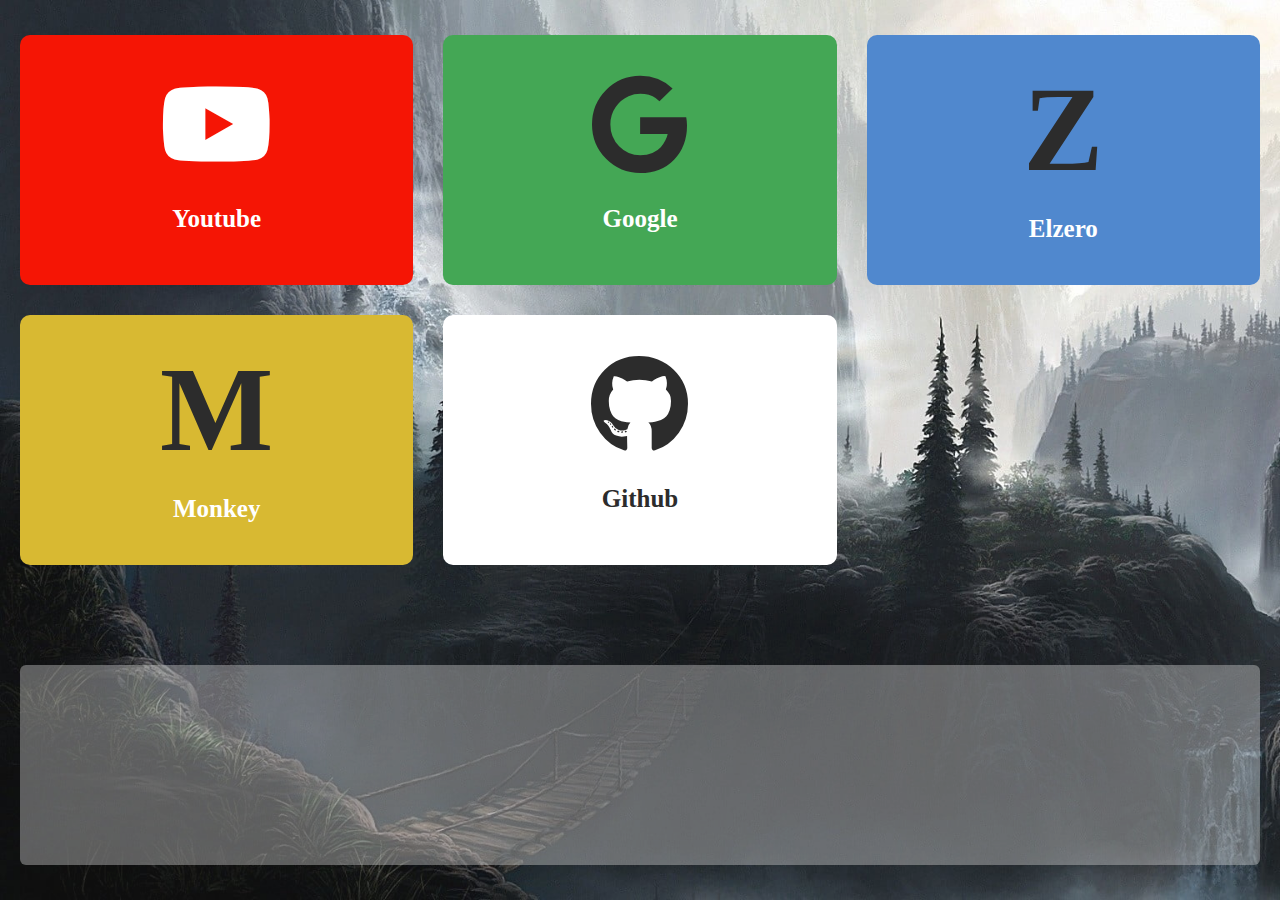
==== index.html @ 2ac64560 "change html name" ====
<!DOCTYPE html>
<html lang="en">
<head>
    <meta charset="UTF-8">
    <meta http-equiv="X-UA-Compatible" content="IE=edge">
    <meta name="viewport" content="width=device-width, initial-scale=1.0">
    <title>My_Home_Page</title>
    <link rel="stylesheet" href="css/all.min.css">
    <link rel="stylesheet" href="css/style4.css">
    <link rel="stylesheet" href="css/normalize.css">
</head>
<body>
  <div class="flex">
    <ul>
      <li>
        <a class="youtube" target="_blank" href="https://www.youtube.com"><i class="fa-brands fa-youtube"></i>Youtube</a>
      </li>
      <li class="google">
        <a class="google" target="_blank" href="https://www.google.com/webhp?authuser=1">
          <i class="fa-brands fa-google"></i>Google
        </a>
        <img src="images/google logo.png" width="107px" height="107px" alt="">
      </li>
      <li>
        <a class="elzero" target="_blank" href="https://elzero.org/study/css-2021-study-plan/"><i class="fa-solid fa-z"></i>Elzero</a>
      </li>
      <li>
        <a class="monkey" target="_blank" href="https://monkeytype.com/"><i class="fa-solid fa-m"></i>Monkey</a>
      </li>
      <li>
        <a class="github" target="_blank" href="https://github.com/omaradel76"><i class="fa-brands fa-github"></i>Github</a>
      </li>
    </ul>
    <div class="text">
      <p class="number-1">" إِنَّ الَّذِينَ آمَنُوا وَعَمِلُوا الصَّالِحَاتِ إِنَّا لَا نُضِيعُ أَجْرَ مَنْ أَحْسَنَ عَمَلً "</p>
      <p class="number-2">" وَقُلِ اعْمَلُوا فَسَيَرَى اللَّهُ عَمَلَكُمْ وَرَسُولُهُ وَالْمُؤْمِنُونَ "</p>
      <p class="number-3">" العمل يرفع الإنسان قدراً، ويعليه مقاماً "</p>
      <p class="number-4">" لا تتعجل النجاح، فقط ما عليك إتقان الخطوات "</p>
      <p class="number-5">" القيمة الحقيقية للأفراد، تكمن فيما هم قادرين على تقديمه لمجتمعهم "</p>
    </div>
  </div>
</body>
</html>
---- css/style4.css ----
:root {
  --main-color: rgb(44, 44, 44);
}
/* start global rules */
html {
  background-image: url(../images/wallpaperflare.com_wallpaper\ \(5\).jpg);
  background-size: cover;
  position: relative;
  height: 100vh;
}
html::before {
  content: '';
  position: absolute;
  left: 0;
  top: 0;
  width: 100%;
  height: 100%;
  background-color: rgba(255, 255, 255, 0.055);
}
* {
  -webkit-box-sizing: border-box;
  -moz-box-sizing: border-box;
  box-sizing: border-box;
}
ul {
  list-style: none;
}
a {
  text-decoration: none;
}
/* end global rules */
.flex {
  margin-top: 35px;
}
.flex ul {
  display: grid;
  grid-template-columns: repeat(auto-fill, minmax(300px, 1fr));
  gap: 30px;
  text-align: center;
  margin-left: -20px;
  margin-right: 20px;
}
.flex ul li {
  border-radius: 10px;
  transition: 0.3s;
  height: 250px;
  position: relative;
}
.flex ul li:hover {
  transform: translateY(-10px);
  border-radius: 10px;
}
.flex ul li:nth-child(1) {
  background-color: rgb(245, 21, 5);
  color: white;
}
.flex ul li:nth-child(2) {
  background-color: rgb(68, 167, 85);
  color: white;
}
.flex ul li:nth-child(3) {
  background-color: rgb(80, 136, 206);
  color: white;
}
.flex ul li:nth-child(4) {
  background-color: rgb(216, 185, 50);
  color: white;
}
.flex ul li:nth-child(5) {
  background-color: rgb(255, 255, 255);
}
.flex ul li a {
  font-weight: bold;
  font-size: 25px;
  transition: background-color 0.3s;
  height: 100%;
  width: 101%;
  position: absolute;
  left: 50%;
  top: 50%;
  transform: translate(-50%, -50%);
  padding-top: 40px;
  border-radius: 10px;
}
.flex ul li .youtube {
  color: white;
}
.flex ul li .google {
  color: white;
}
.flex ul li .elzero {
  color: white;
  padding-bottom: -5px;
}
.flex ul li .monkey {
  color: white;
  padding-bottom: -5px;
}
.flex ul li .github {
  color: rgb(44, 44, 44);
}
.flex ul .youtube:hover {
  background-color: rgb(32, 33, 36);
  border-bottom: 5px solid rgb(245, 21, 5);
  border-radius: 10px;
}
.flex ul .google .google:hover {
  background-color: rgb(32, 33, 36);
  border-bottom: 5px solid rgb(68, 167, 85);
  border-radius: 10px;
}
.flex ul .elzero:hover {
  background-color: rgb(32, 33, 36);
  border-bottom: 5px solid rgb(80, 136, 206);
  border-radius: 10px;
}
.flex ul .monkey:hover {
  background-color: rgb(71, 71, 71);
  border-bottom: 5px solid rgb(216, 185, 50);
  border-radius: 10px;
}
.flex ul .github:hover {
  background-color: rgb(23, 27, 34);
  border-bottom: 5px solid rgb(255, 255, 255);
  border-radius: 10px;
}
.flex ul i {
  display: block;
  font-size: 100px;
  margin-bottom: 30px;
  color: var(--main-color);
  transition: 0.3s;
}
.flex ul .elzero i {
  font-size: 120px;
  margin-top: -10px;
}
.flex ul .monkey i {
  font-size: 120px;
  margin-top: -10px;
}
.flex ul li .youtube i {
  color: white;
}
.flex ul li:hover .youtube i {
  color: rgb(245, 21, 5);
}
.flex ul li:hover .elzero i {
  color: rgb(64, 138, 207);
}
.flex ul li:hover .monkey i {
  color: rgb(221, 184, 38);
}
.flex ul li:hover .github,
.flex ul li:hover .github i {
  color: white;
}
.flex ul .google:hover a i {
  color: transparent;
}
.flex ul .google img {
  position: absolute;
  top: 36px;
  left: 50.2%;
  transform: translateX(-50%);
  display: none;
  transition: 0.3s;
}
.flex ul .google:hover img {
  display: block;
}
.text {
  background-color: rgba(221, 221, 221, 0.384);
  min-width: 500px;
  margin: 100px 20px;
  border-radius: 6px;
  padding: 20px;
  height: 200px;
  overflow: hidden;
  position: relative;
}
@media (max-width: 1040px) {
  .flex ul {
    grid-template-columns: repeat(auto-fill, minmax(250px, 1fr));
  }
}
@media (min-width: 1700px) {
  .text {
    margin: 350px 300px;
  }
  .flex {
    margin-top: 50px;
  }
}
.text p {
  font-size: 50px;
  text-align: center;
  opacity: 0;
  position: absolute;
  width: 100%;
  height: 100%;
}
.text .number-1 {
  animation: text-1 60s linear infinite;
  opacity: 0;
  position: absolute;
  width: 100%;
  height: 100%;
}
.text .number-2 {
  animation: text-2 60s linear infinite;
  opacity: 0;
  position: absolute;
  width: 100%;
  height: 100%;
}
.text .number-3 {
  animation: text-3 60s linear infinite;
  opacity: 0;
  position: absolute;
  width: 100%;
  height: 100%;
}
.text .number-4 {
  animation: text-4 60s linear infinite;
  opacity: 0;
  position: absolute;
  width: 100%;
  height: 100%;
}
.text .number-5 {
  animation: text-5 60s linear infinite;
  opacity: 0;
  position: absolute;
  width: 100%;
  height: 100%;
}
@keyframes text-1 {
  0% {
    opacity: 0;
    transform: translateY(15px);
    display: block;
  }
  3% {
    opacity: 1;
    transform: translateY(0);
    display: block;
  }
  17% {
    opacity: 1;
    transform: translateY(0);
    display: block;
  }
  20% {
    opacity: 0;
    transform: translateY(-15px);
    display: none;
  }
  100% {
    opacity: 0;
    transform: translateY(-15px);
    display: none;
  }
}
@keyframes text-2 {
  0% {
    opacity: 0;
    transform: translateY(15px);
    display: block;
  }
  20% {
    opacity: 0;
    transform: translateY(15px);
    display: block;
  }
  23% {
    opacity: 1;
    transform: translateY(0);
    display: block;
  }
  37% {
    opacity: 1;
    transform: translateY(0);
    display: block;
  }
  40% {
    opacity: 0;
    transform: translateY(-15px);
    display: none;
  }
  100% {
    opacity: 0;
    transform: translateY(-15px);
    display: none;
  }
}
@keyframes text-3 {
  0% {
    opacity: 0;
    transform: translateY(15px);
    display: block;
  }
  40% {
    opacity: 0;
    transform: translateY(15px);
    display: block;
  }
  43% {
    opacity: 1;
    transform: translateY(0);
    display: block;
  }
  57% {
    opacity: 1;
    transform: translateY(0);
    display: block;
  }
  60% {
    opacity: 0;
    transform: translateY(-15px);
    display: none;
  }
  100% {
    opacity: 0;
    transform: translateY(-15px);
    display: none;
  }
}
@keyframes text-4 {
  0% {
    opacity: 0;
    transform: translateY(15px);
    display: block;
  }
  60% {
    opacity: 0;
    transform: translateY(15px);
    display: block;
  }
  63% {
    opacity: 1;
    transform: translateY(0);
    display: block;
  }
  77% {
    opacity: 1;
    transform: translateY(0);
    display: block;
  }
  80% {
    opacity: 0;
    transform: translateY(-15px);
    display: none;
  }
  100% {
    opacity: 0;
    transform: translateY(-15px);
    display: none;
  }
}
@keyframes text-5 {
  0% {
    opacity: 0;
    transform: translateY(15px);
    display: block;
  }
  80% {
    opacity: 0;
    transform: translateY(15px);
    display: block;
  }
  83% {
    opacity: 1;
    transform: translateY(0);
    display: block;
  }
  97% {
    opacity: 1;
    transform: translateY(0);
    display: block;
  }
  100% {
    opacity: 0;
    transform: translateY(-15px);
    display: block;
  }
}
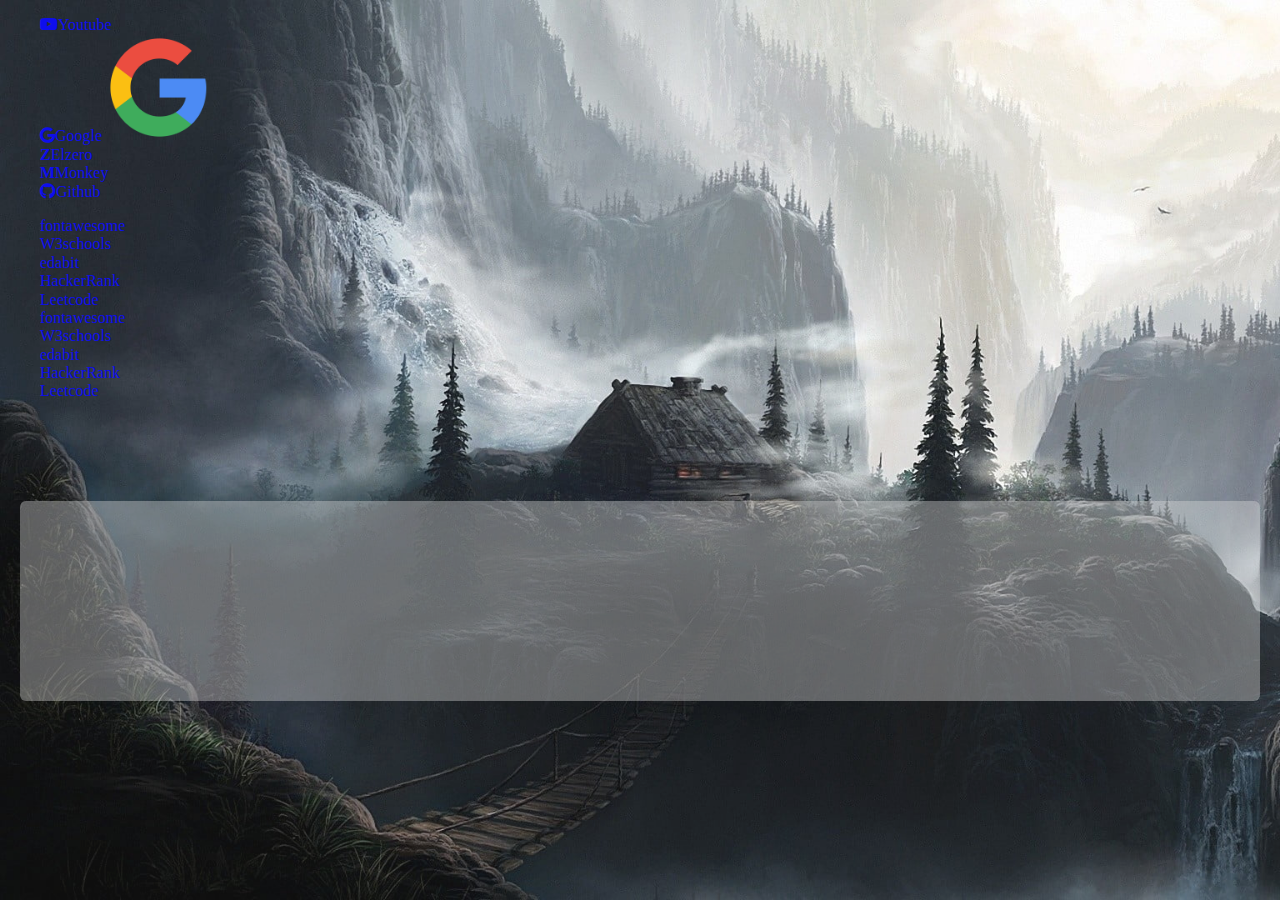
==== commit b7040e7d: "Add files via upload" ====
--- a/index.html
+++ b/index.html
@@ -1,43 +1,92 @@
-<!DOCTYPE html>
-<html lang="en">
-<head>
-    <meta charset="UTF-8">
-    <meta http-equiv="X-UA-Compatible" content="IE=edge">
-    <meta name="viewport" content="width=device-width, initial-scale=1.0">
-    <title>My_Home_Page</title>
-    <link rel="stylesheet" href="css/all.min.css">
-    <link rel="stylesheet" href="css/style4.css">
-    <link rel="stylesheet" href="css/normalize.css">
-</head>
-<body>
-  <div class="flex">
-    <ul>
-      <li>
-        <a class="youtube" target="_blank" href="https://www.youtube.com"><i class="fa-brands fa-youtube"></i>Youtube</a>
-      </li>
-      <li class="google">
-        <a class="google" target="_blank" href="https://www.google.com/webhp?authuser=1">
-          <i class="fa-brands fa-google"></i>Google
-        </a>
-        <img src="images/google logo.png" width="107px" height="107px" alt="">
-      </li>
-      <li>
-        <a class="elzero" target="_blank" href="https://elzero.org/study/css-2021-study-plan/"><i class="fa-solid fa-z"></i>Elzero</a>
-      </li>
-      <li>
-        <a class="monkey" target="_blank" href="https://monkeytype.com/"><i class="fa-solid fa-m"></i>Monkey</a>
-      </li>
-      <li>
-        <a class="github" target="_blank" href="https://github.com/omaradel76"><i class="fa-brands fa-github"></i>Github</a>
-      </li>
-    </ul>
-    <div class="text">
-      <p class="number-1">" إِنَّ الَّذِينَ آمَنُوا وَعَمِلُوا الصَّالِحَاتِ إِنَّا لَا نُضِيعُ أَجْرَ مَنْ أَحْسَنَ عَمَلً "</p>
-      <p class="number-2">" وَقُلِ اعْمَلُوا فَسَيَرَى اللَّهُ عَمَلَكُمْ وَرَسُولُهُ وَالْمُؤْمِنُونَ "</p>
-      <p class="number-3">" العمل يرفع الإنسان قدراً، ويعليه مقاماً "</p>
-      <p class="number-4">" لا تتعجل النجاح، فقط ما عليك إتقان الخطوات "</p>
-      <p class="number-5">" القيمة الحقيقية للأفراد، تكمن فيما هم قادرين على تقديمه لمجتمعهم "</p>
-    </div>
-  </div>
-</body>
-</html>+<!DOCTYPE html>
+<html lang="en">
+  <head>
+    <meta charset="UTF-8" />
+    <meta http-equiv="X-UA-Compatible" content="IE=edge" />
+    <meta name="viewport" content="width=device-width, initial-scale=1.0" />
+    <title>My_Home_Page</title>
+    <link rel="stylesheet" href="css/all.min.css" />
+    <link rel="stylesheet" href="css/style.css" />
+    <link rel="stylesheet" href="css/normalize.css" />
+    <link rel="icon" href="images/5.icon" />
+  </head>
+  <body>
+    <div class="box">
+      <ul class="one">
+        <li>
+          <a class="youtube" target="_blank" href="https://www.youtube.com">
+            <i class="fa-brands fa-youtube"></i>Youtube
+            </a>
+        </li>
+        <li class="google">
+          <a class="google" target="_blank" href="https://www.google.com/webhp?authuser=1">
+            <i class="fa-brands fa-google"></i>Google
+          </a>
+          <img src="images/google logo.png" width="107px" height="107px" alt=""/>
+        </li>
+        <li>
+          <a class="elzero" target="_blank" href="https://elzero.org/study/javascript-bootcamp-2021-study-plan/">
+            <i class="fa-solid fa-z"></i>Elzero
+            </a>
+        </li>
+        <li>
+          <a class="monkey" target="_blank" href="https://monkeytype.com/">
+            <i class="fa-solid fa-m"></i>Monkey
+            </a>
+        </li>
+        <li>
+          <a class="github" target="_blank" href="https://github.com/omaradel76">
+            <i class="fa-brands fa-github"></i>Github
+            </a>
+        </li>
+      </ul>
+      <ul class="two">
+        <li class="fontawesome">
+          <a href="https://fontawesome.com/search?m=free&o=r" target="_blank">fontawesome</a>
+        </li>
+        <li class="w3schools">
+          <a href="https://www.w3schools.com/" target="_blank">W3schools</a>
+        </li>
+        <li  class="edabit" >
+          <a href="https://edabit.com/challenges" target="_blank">edabit</a>
+        </li>
+        <li class="hakerrank" >
+          <a href="https://www.hackerrank.com/dashboard" target="_blank">HackerRank</a>
+        </li>
+        <li class="leetcode">
+          <a href="https://leetcode.com/problemset/" target="_blank">Leetcode</a>
+        </li>
+        <li class="fontawesome">
+          <a href="https://fontawesome.com/search?m=free&o=r" target="_blank">fontawesome</a>
+        </li>
+        <li class="w3schools">
+          <a href="https://www.w3schools.com/" target="_blank">W3schools</a>
+        </li>
+        <li  class="edabit" >
+          <a href="https://edabit.com/challenges" target="_blank">edabit</a>
+        </li>
+        <li class="hakerrank" >
+          <a href="https://www.hackerrank.com/dashboard" target="_blank">HackerRank</a>
+        </li>
+        <li class="leetcode">
+          <a href="https://leetcode.com/problemset/" target="_blank">Leetcode</a>
+        </li>
+      </ul>
+      <div class="text">
+        <p class="number-1">
+          " إِنَّ الَّذِينَ آمَنُوا وَعَمِلُوا الصَّالِحَاتِ إِنَّا لَا نُضِيعُ
+          أَجْرَ مَنْ أَحْسَنَ عَمَلً "
+        </p>
+        <p class="number-2">
+          " وَقُلِ اعْمَلُوا فَسَيَرَى اللَّهُ عَمَلَكُمْ وَرَسُولُهُ
+          وَالْمُؤْمِنُونَ "
+        </p>
+        <p class="number-3">" العمل يرفع الإنسان قدراً، ويعليه مقاماً "</p>
+        <p class="number-4">" لا تتعجل النجاح، فقط ما عليك إتقان الخطوات "</p>
+        <p class="number-5">
+          " القيمة الحقيقية للأفراد، تكمن فيما هم قادرين على تقديمه لمجتمعهم "
+        </p>
+      </div>
+    </div>
+  </body>
+</html>
--- a/css/style.css
+++ b/css/style.css
@@ -0,0 +1,443 @@
+:root {
+  --main-color: rgb(44, 44, 44);
+}
+/* start global rules */
+html {
+  background-image: url(../images/wallpaperflare.com_wallpaper\ \(5\).jpg);
+  background-size: cover;
+  position: relative;
+  height: 100vh;
+}
+html::before {
+  content: '';
+  position: absolute;
+  left: 0;
+  top: 0;
+  width: 100%;
+  height: 100%;
+  background-color: rgba(255, 255, 255, 0.055);
+}
+* {
+  -webkit-box-sizing: border-box;
+  -moz-box-sizing: border-box;
+  box-sizing: border-box;
+}
+ul {
+  list-style: none;
+}
+a {
+  text-decoration: none;
+}
+/* end global rules */
+/* start page */
+.flex {
+  margin-top: 35px;
+}
+.flex ul {
+  display: grid;
+  grid-template-columns: repeat(auto-fill, minmax(300px, 1fr));
+  gap: 30px;
+  text-align: center;
+  margin-left: -20px;
+  margin-right: 20px;
+}
+.flex ul li {
+  border-radius: 10px;
+  transition: 0.3s;
+  height: 250px;
+  position: relative;
+}
+.flex ul li:hover {
+  transform: translateY(-10px);
+  border-radius: 10px;
+}
+.flex ul li:nth-child(1) {
+  background-color: rgb(245, 21, 5);
+}
+.flex ul li:nth-child(2) {
+  background-color: rgb(68, 167, 85);
+}
+.flex ul li:nth-child(3) {
+  background-color: rgb(80, 136, 206);
+}
+.flex ul li:nth-child(4) {
+  background-color: rgb(216, 185, 50);
+}
+.flex ul li:nth-child(5) {
+  background-color: rgb(255, 255, 255);
+}
+.flex ul li a {
+  font-weight: bold;
+  font-size: 25px;
+  transition: background-color 0.3s;
+  height: 100%;
+  width: 101%;
+  position: absolute;
+  left: 50%;
+  top: 50%;
+  transform: translate(-50%, -50%);
+  padding-top: 40px;
+  border-radius: 10px;
+}
+.flex ul li .youtube {
+  color: white;
+}
+.flex ul li .google {
+  color: white;
+}
+.flex ul li .elzero {
+  color: white;
+  padding-bottom: -5px;
+}
+.flex ul li .monkey {
+  color: white;
+  padding-bottom: -5px;
+}
+.flex ul li .github {
+  color: rgb(44, 44, 44);
+}
+
+@media (min-width: 450px) {
+  .flex ul .youtube:hover {
+    background-color: rgb(32, 33, 36);
+    border-bottom: 5px solid rgb(245, 21, 5);
+    border-radius: 10px;
+  }
+  .flex ul .google .google:hover {
+    background-color: rgb(32, 33, 36);
+    border-bottom: 5px solid rgb(68, 167, 85);
+    border-radius: 10px;
+  }
+  .flex ul .elzero:hover {
+    background-color: rgb(32, 33, 36);
+    border-bottom: 5px solid rgb(80, 136, 206);
+    border-radius: 10px;
+  }
+  .flex ul .monkey:hover {
+    background-color: rgb(71, 71, 71);
+    border-bottom: 5px solid rgb(216, 185, 50);
+    border-radius: 10px;
+  }
+  .flex ul .github:hover {
+    background-color: rgb(23, 27, 34);
+    border-bottom: 5px solid rgb(255, 255, 255);
+    border-radius: 10px;
+  }
+  .flex ul li:hover .youtube i {
+    color: rgb(245, 21, 5);
+  }
+  .flex ul li:hover .elzero i {
+    color: rgb(64, 138, 207);
+  }
+  .flex ul li:hover .monkey i {
+    color: rgb(221, 184, 38);
+  }
+  .flex ul li:hover .github,
+  .flex ul li:hover .github i {
+    color: white;
+  }
+  .flex ul .google:hover a i {
+    color: transparent;
+  }
+}
+.flex ul i {
+  display: block;
+  font-size: 100px;
+  margin-bottom: 30px;
+  color: var(--main-color);
+  transition: 0.3s;
+}
+.flex ul .elzero i {
+  font-size: 120px;
+  margin-top: -10px;
+}
+.flex ul .monkey i {
+  font-size: 120px;
+  margin-top: -10px;
+}
+.flex ul li .youtube i {
+  color: white;
+}
+
+.flex ul .google img {
+  position: absolute;
+  top: 36px;
+  left: 50.2%;
+  transform: translateX(-50%);
+  display: none;
+  transition: 0.3s;
+}
+.flex ul .google:hover img {
+  display: block;
+}
+.text {
+  background-color: rgba(221, 221, 221, 0.384);
+  min-width: 500px;
+  margin: 100px 20px;
+  border-radius: 6px;
+  padding: 20px;
+  height: 200px;
+  overflow: hidden;
+  position: relative;
+}
+.text p {
+  font-size: 50px;
+  text-align: center;
+  opacity: 0;
+  position: absolute;
+  width: 100%;
+  height: 100%;
+}
+.text .number-1 {
+  animation: text-1 60s linear infinite;
+}
+.text .number-2 {
+  animation: text-2 60s linear infinite;
+}
+.text .number-3 {
+  animation: text-3 60s linear infinite;
+}
+.text .number-4 {
+  animation: text-4 60s linear infinite;
+}
+.text .number-5 {
+  animation: text-5 60s linear infinite;
+}
+@media (max-width: 450px) {
+  html {
+    background-image: url(../images/mobil2.jpg);
+  }
+  html::before {
+    background-color: rgba(255, 255, 255, 0.15);
+  }
+  .flex ul {
+    display: flex;
+    flex-wrap: wrap;
+    gap: 5px;
+    row-gap: 45px;
+    margin-left: -25px;
+    margin-right: 5px;
+    margin-top: 50px;
+  }
+  .flex ul li {
+    height: 70px;
+    width: 108px;
+    position: relative;
+  }
+  .flex ul li a {
+    font-size: 15px;
+    width: 108px;
+    top: 20px;
+    border-bottom: none;
+    position: absolute;
+    transform: translate(-55px);
+    margin-top: 15px;
+  }
+  .flex ul li .github{
+    color: white;
+  }
+  .flex ul i {
+    font-size: 30px;
+    padding-bottom: 70px;
+    position: absolute;
+    top: 50%;
+    left: 50%;
+    transform: translate(-50%, -50%);
+    z-index: 5;
+  }
+  .flex ul li:hover {
+    transform: translateY(0);
+  }
+  .flex ul .elzero i {
+    font-size: 35px;
+    margin-top: -10px;
+    padding-bottom: 55px;
+  }
+  .flex ul .monkey i {
+    font-size: 35px;
+    margin-top: -10px;
+    padding-bottom: 55px;
+  }
+  .flex ul .google:hover img {
+    display: none;
+  }
+  .text {
+    min-width: 200px;
+    max-width: 350px;
+    height: 100px;
+    margin: 150px auto;
+    padding: 0;
+    padding-top: 14px;
+    background-color: rgba(221, 221, 221, 0.8);
+
+  }
+  .text p {
+    font-size: 18px;
+  }
+}
+@media (max-width: 1040px) {
+  .flex ul {
+    grid-template-columns: repeat(auto-fill, minmax(250px, 1fr));
+  }
+}
+@media (min-width: 1700px) {
+  .text {
+    margin: 350px 300px;
+  }
+  .flex {
+    margin-top: 50px;
+  }
+}
+/* end page */
+/* start animation */
+@keyframes text-1 {
+  0% {
+    opacity: 0;
+    transform: translateY(15px);
+    display: block;
+  }
+  3% {
+    opacity: 1;
+    transform: translateY(0);
+    display: block;
+  }
+  17% {
+    opacity: 1;
+    transform: translateY(0);
+    display: block;
+  }
+  20% {
+    opacity: 0;
+    transform: translateY(-15px);
+    display: none;
+  }
+  100% {
+    opacity: 0;
+    transform: translateY(-15px);
+    display: none;
+  }
+}
+@keyframes text-2 {
+  0% {
+    opacity: 0;
+    transform: translateY(15px);
+    display: block;
+  }
+  20% {
+    opacity: 0;
+    transform: translateY(15px);
+    display: block;
+  }
+  23% {
+    opacity: 1;
+    transform: translateY(0);
+    display: block;
+  }
+  37% {
+    opacity: 1;
+    transform: translateY(0);
+    display: block;
+  }
+  40% {
+    opacity: 0;
+    transform: translateY(-15px);
+    display: none;
+  }
+  100% {
+    opacity: 0;
+    transform: translateY(-15px);
+    display: none;
+  }
+}
+@keyframes text-3 {
+  0% {
+    opacity: 0;
+    transform: translateY(15px);
+    display: block;
+  }
+  40% {
+    opacity: 0;
+    transform: translateY(15px);
+    display: block;
+  }
+  43% {
+    opacity: 1;
+    transform: translateY(0);
+    display: block;
+  }
+  57% {
+    opacity: 1;
+    transform: translateY(0);
+    display: block;
+  }
+  60% {
+    opacity: 0;
+    transform: translateY(-15px);
+    display: none;
+  }
+  100% {
+    opacity: 0;
+    transform: translateY(-15px);
+    display: none;
+  }
+}
+@keyframes text-4 {
+  0% {
+    opacity: 0;
+    transform: translateY(15px);
+    display: block;
+  }
+  60% {
+    opacity: 0;
+    transform: translateY(15px);
+    display: block;
+  }
+  63% {
+    opacity: 1;
+    transform: translateY(0);
+    display: block;
+  }
+  77% {
+    opacity: 1;
+    transform: translateY(0);
+    display: block;
+  }
+  80% {
+    opacity: 0;
+    transform: translateY(-15px);
+    display: none;
+  }
+  100% {
+    opacity: 0;
+    transform: translateY(-15px);
+    display: none;
+  }
+}
+@keyframes text-5 {
+  0% {
+    opacity: 0;
+    transform: translateY(15px);
+    display: block;
+  }
+  80% {
+    opacity: 0;
+    transform: translateY(15px);
+    display: block;
+  }
+  83% {
+    opacity: 1;
+    transform: translateY(0);
+    display: block;
+  }
+  97% {
+    opacity: 1;
+    transform: translateY(0);
+    display: block;
+  }
+  100% {
+    opacity: 0;
+    transform: translateY(-15px);
+    display: block;
+  }
+}
+/* end animation */
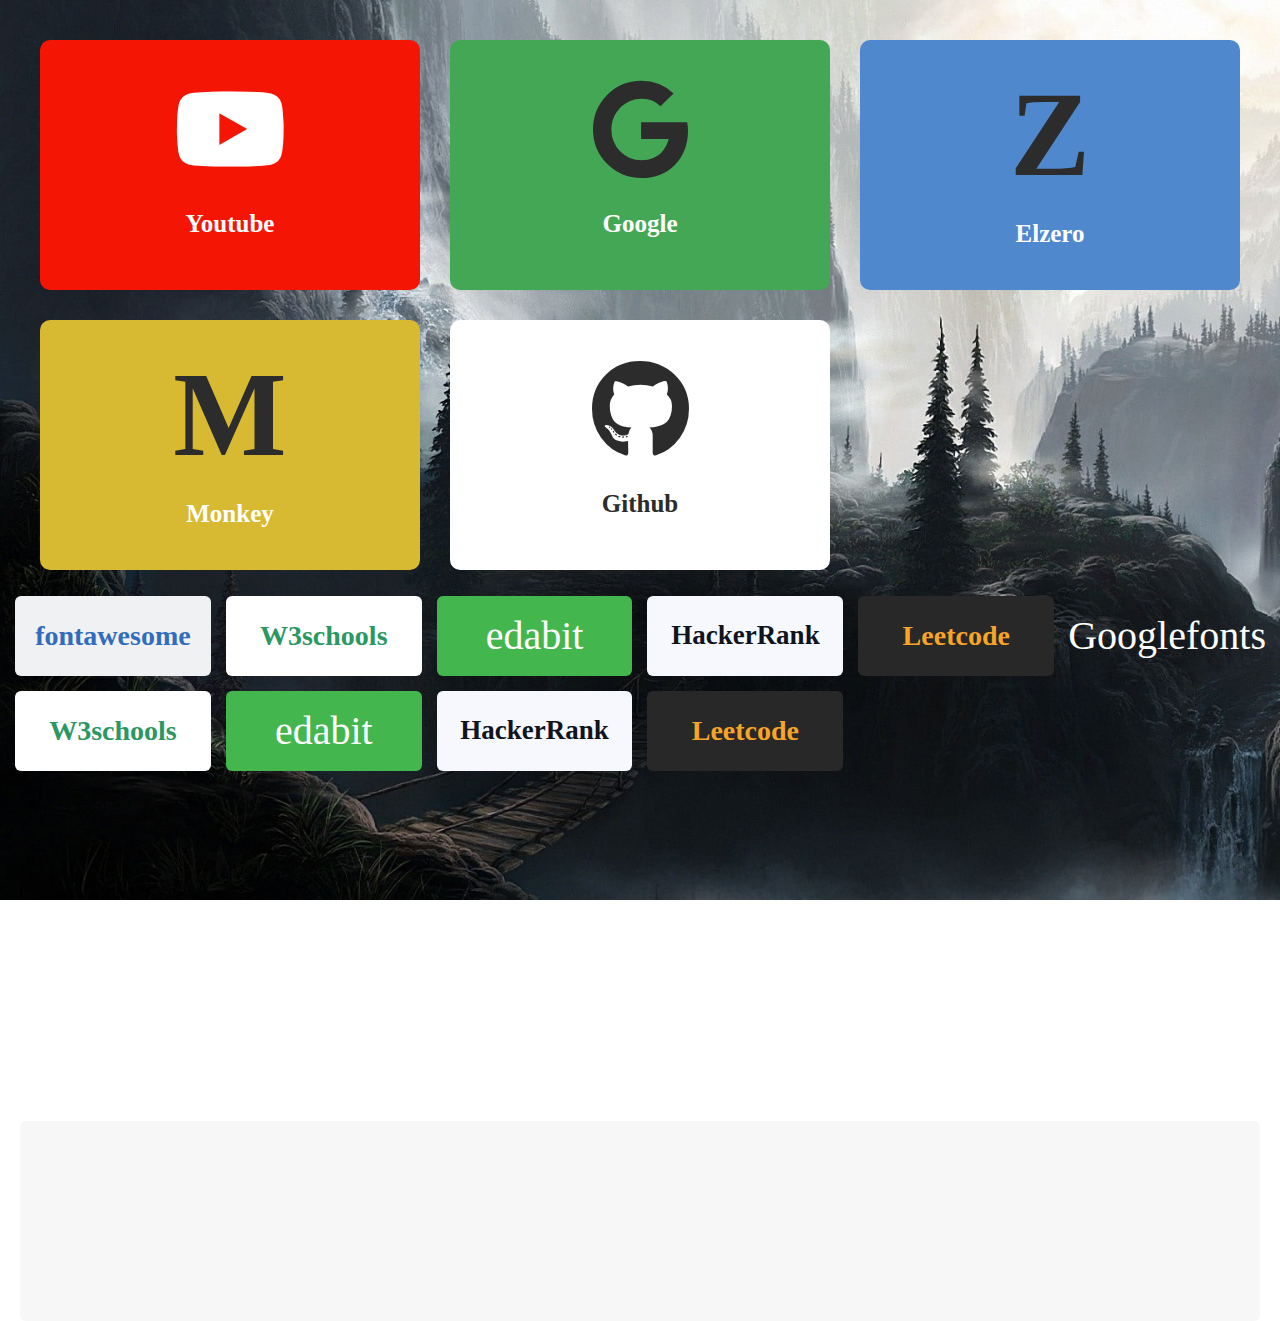
==== commit 7bb9b9e7: "Add files via upload" ====
--- a/index.html
+++ b/index.html
@@ -56,8 +56,8 @@
         <li class="leetcode">
           <a href="https://leetcode.com/problemset/" target="_blank">Leetcode</a>
         </li>
-        <li class="fontawesome">
-          <a href="https://fontawesome.com/search?m=free&o=r" target="_blank">fontawesome</a>
+        <li class="googlefonts">
+          <a href="https://fonts.google.com/" target="_blank">Googlefonts</a>
         </li>
         <li class="w3schools">
           <a href="https://www.w3schools.com/" target="_blank">W3schools</a>
--- a/css/style.css
+++ b/css/style.css
@@ -1,443 +1,453 @@
-:root {
-  --main-color: rgb(44, 44, 44);
-}
-/* start global rules */
-html {
-  background-image: url(../images/wallpaperflare.com_wallpaper\ \(5\).jpg);
-  background-size: cover;
-  position: relative;
-  height: 100vh;
-}
-html::before {
-  content: '';
-  position: absolute;
-  left: 0;
-  top: 0;
-  width: 100%;
-  height: 100%;
-  background-color: rgba(255, 255, 255, 0.055);
-}
-* {
-  -webkit-box-sizing: border-box;
-  -moz-box-sizing: border-box;
-  box-sizing: border-box;
-}
-ul {
-  list-style: none;
-}
-a {
-  text-decoration: none;
-}
-/* end global rules */
-/* start page */
-.flex {
-  margin-top: 35px;
-}
-.flex ul {
-  display: grid;
-  grid-template-columns: repeat(auto-fill, minmax(300px, 1fr));
-  gap: 30px;
-  text-align: center;
-  margin-left: -20px;
-  margin-right: 20px;
-}
-.flex ul li {
-  border-radius: 10px;
-  transition: 0.3s;
-  height: 250px;
-  position: relative;
-}
-.flex ul li:hover {
-  transform: translateY(-10px);
-  border-radius: 10px;
-}
-.flex ul li:nth-child(1) {
-  background-color: rgb(245, 21, 5);
-}
-.flex ul li:nth-child(2) {
-  background-color: rgb(68, 167, 85);
-}
-.flex ul li:nth-child(3) {
-  background-color: rgb(80, 136, 206);
-}
-.flex ul li:nth-child(4) {
-  background-color: rgb(216, 185, 50);
-}
-.flex ul li:nth-child(5) {
-  background-color: rgb(255, 255, 255);
-}
-.flex ul li a {
-  font-weight: bold;
-  font-size: 25px;
-  transition: background-color 0.3s;
-  height: 100%;
-  width: 101%;
-  position: absolute;
-  left: 50%;
-  top: 50%;
-  transform: translate(-50%, -50%);
-  padding-top: 40px;
-  border-radius: 10px;
-}
-.flex ul li .youtube {
-  color: white;
-}
-.flex ul li .google {
-  color: white;
-}
-.flex ul li .elzero {
-  color: white;
-  padding-bottom: -5px;
-}
-.flex ul li .monkey {
-  color: white;
-  padding-bottom: -5px;
-}
-.flex ul li .github {
-  color: rgb(44, 44, 44);
-}
-
-@media (min-width: 450px) {
-  .flex ul .youtube:hover {
-    background-color: rgb(32, 33, 36);
-    border-bottom: 5px solid rgb(245, 21, 5);
-    border-radius: 10px;
-  }
-  .flex ul .google .google:hover {
-    background-color: rgb(32, 33, 36);
-    border-bottom: 5px solid rgb(68, 167, 85);
-    border-radius: 10px;
-  }
-  .flex ul .elzero:hover {
-    background-color: rgb(32, 33, 36);
-    border-bottom: 5px solid rgb(80, 136, 206);
-    border-radius: 10px;
-  }
-  .flex ul .monkey:hover {
-    background-color: rgb(71, 71, 71);
-    border-bottom: 5px solid rgb(216, 185, 50);
-    border-radius: 10px;
-  }
-  .flex ul .github:hover {
-    background-color: rgb(23, 27, 34);
-    border-bottom: 5px solid rgb(255, 255, 255);
-    border-radius: 10px;
-  }
-  .flex ul li:hover .youtube i {
-    color: rgb(245, 21, 5);
-  }
-  .flex ul li:hover .elzero i {
-    color: rgb(64, 138, 207);
-  }
-  .flex ul li:hover .monkey i {
-    color: rgb(221, 184, 38);
-  }
-  .flex ul li:hover .github,
-  .flex ul li:hover .github i {
-    color: white;
-  }
-  .flex ul .google:hover a i {
-    color: transparent;
-  }
-}
-.flex ul i {
-  display: block;
-  font-size: 100px;
-  margin-bottom: 30px;
-  color: var(--main-color);
-  transition: 0.3s;
-}
-.flex ul .elzero i {
-  font-size: 120px;
-  margin-top: -10px;
-}
-.flex ul .monkey i {
-  font-size: 120px;
-  margin-top: -10px;
-}
-.flex ul li .youtube i {
-  color: white;
-}
-
-.flex ul .google img {
-  position: absolute;
-  top: 36px;
-  left: 50.2%;
-  transform: translateX(-50%);
-  display: none;
-  transition: 0.3s;
-}
-.flex ul .google:hover img {
-  display: block;
-}
-.text {
-  background-color: rgba(221, 221, 221, 0.384);
-  min-width: 500px;
-  margin: 100px 20px;
-  border-radius: 6px;
-  padding: 20px;
-  height: 200px;
-  overflow: hidden;
-  position: relative;
-}
-.text p {
-  font-size: 50px;
-  text-align: center;
-  opacity: 0;
-  position: absolute;
-  width: 100%;
-  height: 100%;
-}
-.text .number-1 {
-  animation: text-1 60s linear infinite;
-}
-.text .number-2 {
-  animation: text-2 60s linear infinite;
-}
-.text .number-3 {
-  animation: text-3 60s linear infinite;
-}
-.text .number-4 {
-  animation: text-4 60s linear infinite;
-}
-.text .number-5 {
-  animation: text-5 60s linear infinite;
-}
-@media (max-width: 450px) {
-  html {
-    background-image: url(../images/mobil2.jpg);
-  }
-  html::before {
-    background-color: rgba(255, 255, 255, 0.15);
-  }
-  .flex ul {
-    display: flex;
-    flex-wrap: wrap;
-    gap: 5px;
-    row-gap: 45px;
-    margin-left: -25px;
-    margin-right: 5px;
-    margin-top: 50px;
-  }
-  .flex ul li {
-    height: 70px;
-    width: 108px;
-    position: relative;
-  }
-  .flex ul li a {
-    font-size: 15px;
-    width: 108px;
-    top: 20px;
-    border-bottom: none;
-    position: absolute;
-    transform: translate(-55px);
-    margin-top: 15px;
-  }
-  .flex ul li .github{
-    color: white;
-  }
-  .flex ul i {
-    font-size: 30px;
-    padding-bottom: 70px;
-    position: absolute;
-    top: 50%;
-    left: 50%;
-    transform: translate(-50%, -50%);
-    z-index: 5;
-  }
-  .flex ul li:hover {
-    transform: translateY(0);
-  }
-  .flex ul .elzero i {
-    font-size: 35px;
-    margin-top: -10px;
-    padding-bottom: 55px;
-  }
-  .flex ul .monkey i {
-    font-size: 35px;
-    margin-top: -10px;
-    padding-bottom: 55px;
-  }
-  .flex ul .google:hover img {
-    display: none;
-  }
-  .text {
-    min-width: 200px;
-    max-width: 350px;
-    height: 100px;
-    margin: 150px auto;
-    padding: 0;
-    padding-top: 14px;
-    background-color: rgba(221, 221, 221, 0.8);
-
-  }
-  .text p {
-    font-size: 18px;
-  }
-}
-@media (max-width: 1040px) {
-  .flex ul {
-    grid-template-columns: repeat(auto-fill, minmax(250px, 1fr));
-  }
-}
-@media (min-width: 1700px) {
-  .text {
-    margin: 350px 300px;
-  }
-  .flex {
-    margin-top: 50px;
-  }
-}
-/* end page */
-/* start animation */
-@keyframes text-1 {
-  0% {
-    opacity: 0;
-    transform: translateY(15px);
-    display: block;
-  }
-  3% {
-    opacity: 1;
-    transform: translateY(0);
-    display: block;
-  }
-  17% {
-    opacity: 1;
-    transform: translateY(0);
-    display: block;
-  }
-  20% {
-    opacity: 0;
-    transform: translateY(-15px);
-    display: none;
-  }
-  100% {
-    opacity: 0;
-    transform: translateY(-15px);
-    display: none;
-  }
-}
-@keyframes text-2 {
-  0% {
-    opacity: 0;
-    transform: translateY(15px);
-    display: block;
-  }
-  20% {
-    opacity: 0;
-    transform: translateY(15px);
-    display: block;
-  }
-  23% {
-    opacity: 1;
-    transform: translateY(0);
-    display: block;
-  }
-  37% {
-    opacity: 1;
-    transform: translateY(0);
-    display: block;
-  }
-  40% {
-    opacity: 0;
-    transform: translateY(-15px);
-    display: none;
-  }
-  100% {
-    opacity: 0;
-    transform: translateY(-15px);
-    display: none;
-  }
-}
-@keyframes text-3 {
-  0% {
-    opacity: 0;
-    transform: translateY(15px);
-    display: block;
-  }
-  40% {
-    opacity: 0;
-    transform: translateY(15px);
-    display: block;
-  }
-  43% {
-    opacity: 1;
-    transform: translateY(0);
-    display: block;
-  }
-  57% {
-    opacity: 1;
-    transform: translateY(0);
-    display: block;
-  }
-  60% {
-    opacity: 0;
-    transform: translateY(-15px);
-    display: none;
-  }
-  100% {
-    opacity: 0;
-    transform: translateY(-15px);
-    display: none;
-  }
-}
-@keyframes text-4 {
-  0% {
-    opacity: 0;
-    transform: translateY(15px);
-    display: block;
-  }
-  60% {
-    opacity: 0;
-    transform: translateY(15px);
-    display: block;
-  }
-  63% {
-    opacity: 1;
-    transform: translateY(0);
-    display: block;
-  }
-  77% {
-    opacity: 1;
-    transform: translateY(0);
-    display: block;
-  }
-  80% {
-    opacity: 0;
-    transform: translateY(-15px);
-    display: none;
-  }
-  100% {
-    opacity: 0;
-    transform: translateY(-15px);
-    display: none;
-  }
-}
-@keyframes text-5 {
-  0% {
-    opacity: 0;
-    transform: translateY(15px);
-    display: block;
-  }
-  80% {
-    opacity: 0;
-    transform: translateY(15px);
-    display: block;
-  }
-  83% {
-    opacity: 1;
-    transform: translateY(0);
-    display: block;
-  }
-  97% {
-    opacity: 1;
-    transform: translateY(0);
-    display: block;
-  }
-  100% {
-    opacity: 0;
-    transform: translateY(-15px);
-    display: block;
-  }
-}
-/* end animation */
+:root {
+  --main-color: rgb(44, 44, 44);
+}
+/* start global rules */
+.box {
+  background-image: url(../images/wallpaperflare.com_wallpaper\ \(5\).jpg);
+  background-size: cover;
+  position: relative;
+  height: 100vh;
+  margin-top: -16px;
+}
+* {
+  -webkit-box-sizing: border-box;
+  -moz-box-sizing: border-box;
+  box-sizing: border-box;
+}
+ul{
+  list-style: none;
+}
+a {
+  text-decoration: none;
+}
+/* end global rules */
+/* start page */
+.one {
+  display: grid;
+  grid-template-columns: repeat(auto-fill, minmax(300px, 1fr));
+  gap: 30px;
+  text-align: center;
+  padding: 40px 40px 10px 40px;
+}
+@media (max-width: 767px) {
+  .one {
+    grid-template-columns: repeat(auto-fill, minmax(100px, 1fr));
+    gap: 10px;
+    padding: 20px;
+  }
+  .one li {
+    border-radius: 10px;
+    transition: 0.3s;
+    height: 150px;
+    position: relative;
+  }
+}
+.one li {
+  border-radius: 10px;
+  transition: 0.3s;
+  height: 250px;
+  position: relative;
+}
+.one li:hover {
+  transform: translateY(-10px);
+  border-radius: 10px;
+}
+.one li:nth-child(1) {
+  background-color: rgb(245, 21, 5);
+}
+.one li:nth-child(2) {
+  background-color: rgb(68, 167, 85);
+}
+.one li:nth-child(3) {
+  background-color: rgb(80, 136, 206);
+}
+.one li:nth-child(4) {
+  background-color: rgb(216, 185, 50);
+}
+.one li:nth-child(5) {
+  background-color: rgb(255, 255, 255);
+}
+.one .youtube:hover {
+  background-color: rgb(32, 33, 36);
+  border-bottom: 5px solid rgb(245, 21, 5);
+  border-radius: 10px;
+}
+.one .google .google:hover {
+  background-color: rgb(32, 33, 36);
+  border-bottom: 5px solid rgb(68, 167, 85);
+  border-radius: 10px;
+}
+.one .elzero:hover {
+  background-color: rgb(32, 33, 36);
+  border-bottom: 5px solid rgb(80, 136, 206);
+  border-radius: 10px;
+}
+.one .monkey:hover {
+  background-color: rgb(71, 71, 71);
+  border-bottom: 5px solid rgb(216, 185, 50);
+  border-radius: 10px;
+}
+.one .github:hover {
+  background-color: rgb(23, 27, 34);
+  border-bottom: 5px solid rgb(255, 255, 255);
+  border-radius: 10px;
+}
+.one li:hover .youtube i {
+  color: rgb(245, 21, 5);
+}
+.one li:hover .elzero i {
+  color: rgb(64, 138, 207);
+}
+.one li:hover .monkey i {
+  color: rgb(221, 184, 38);
+}
+.one li:hover .github,
+.one li:hover .github i {
+  color: white;
+}
+.one .google:hover a i {
+  color: transparent;
+}
+.one li a {
+  font-weight: bold;
+  font-size: 25px;
+  transition: background-color 0.3s;
+  height: 100%;
+  width: 100%;
+  position: absolute;
+  left: 50%;
+  top: 50%;
+  transform: translate(-50%, -50%);
+  padding-top: 40px;
+  border-radius: 10px;
+}
+.one li .youtube,
+.one li .google,
+.one li .elzero,
+.one li .monkey {
+  color: white;
+}
+.one li .elzero {
+  padding-bottom: -5px;
+}
+.one li .monkey {
+  padding-bottom: -5px;
+}
+.one li .github {
+  color: rgb(44, 44, 44);
+}
+.one i {
+  display: block;
+  font-size: 100px;
+  margin-bottom: 30px;
+  color: var(--main-color);
+  transition: 0.3s;
+}
+.one .elzero i {
+  font-size: 120px;
+  margin-top: -10px;
+}
+.one .monkey i {
+  font-size: 120px;
+  margin-top: -10px;
+}
+.one li .youtube i {
+  color: white;
+}
+
+.one .google img {
+  position: absolute;
+  top: 36px;
+  left: 50.2%;
+  transform: translateX(-50%);
+  display: none;
+  transition: 0.3s;
+}
+.one .google:hover img {
+  display: block;
+}
+.two {
+  display: grid;
+  grid-template-columns: repeat(auto-fill, minmax(170px, 1fr));
+  gap: 15px;
+  margin-left: 15px;
+  margin-right: 15px;
+  padding: 0;
+}
+.two li {
+  padding: 20px;
+  font-size: 40px;
+  cursor: pointer;
+  position: relative;
+  border-radius: 6px;
+  height: 80px;
+
+}
+.two li a {
+  position: absolute;
+  top: 0;
+  left: 0;
+  width: 100%;
+  height: 100%;
+  color: white;
+  display: flex;
+  justify-content: center;
+  align-items: center;
+}
+.two .fontawesome {
+  background-color: rgb(240, 241, 243);
+  font-size: 28px;
+  transition: 0.3s;
+}
+.two .fontawesome:hover {
+  background-color: rgb(50, 108, 188);
+}
+.two .fontawesome:hover a {
+  color: rgb(240, 241, 243);
+}
+.two .fontawesome a {
+  color: rgb(50, 108, 188);
+  font-weight: bold;
+}
+.two .w3schools {
+  background-color: rgb(255, 255, 255);
+  font-size: 28px;
+  transition: 0.3s;
+}
+.two .w3schools:hover {
+  background-color: rgb(43, 151, 99);
+}
+.two .w3schools:hover a {
+  color: rgb(255, 255, 255);
+}
+.two .w3schools a {
+  color: rgb(43, 151, 99);
+  font-weight: bold;
+}
+.two .edabit {
+  background-color: rgb(67, 183, 78);
+  transition: 0.3s;
+}
+.two .edabit:hover {
+  background-color: white;
+}
+.two .edabit:hover a {
+  color: rgb(67, 183, 78);
+}
+.two .hakerrank {
+  background-color: rgb(247, 248, 253);
+  font-size: 27px;
+  font-weight: bold;
+  transition: 0.3s;
+}
+.two .hakerrank:hover {
+  background-color: rgb(15, 20, 30);
+}
+.two .hakerrank a {
+  color: rgb(15, 20, 30);
+}
+.two .hakerrank:hover a {
+  color: rgb(247, 248, 253);
+}
+.two .leetcode {
+  background-color: rgb(40, 40, 40);
+  font-size: 28px;
+  transition: 0.3s;
+}
+.two .leetcode:hover {
+  background-color: rgb(247, 164, 40);
+}
+.two .leetcode a {
+  color: rgb(247, 164, 40);
+  font-weight: bold;
+}
+.two .leetcode:hover a {
+  color: rgb(40, 40, 40);
+}
+.text {
+  background-color: rgba(221, 221, 221, 0.226);
+  min-width: 500px;
+  margin: 350px 20px;
+  border-radius: 6px;
+  padding: 20px;
+  height: 200px;
+  overflow: hidden;
+  position: relative;
+}
+.text p {
+  font-size: 50px;
+  text-align: center;
+  opacity: 0;
+  position: absolute;
+  width: 100%;
+  height: 100%;
+}
+.text .number-1 {
+  animation: text-1 60s linear infinite;
+}
+.text .number-2 {
+  animation: text-2 60s linear infinite;
+}
+.text .number-3 {
+  animation: text-3 60s linear infinite;
+}
+.text .number-4 {
+  animation: text-4 60s linear infinite;
+}
+.text .number-5 {
+  animation: text-5 60s linear infinite;
+}
+
+/* end page */
+/* start animation */
+@keyframes text-1 {
+  0% {
+    opacity: 0;
+    transform: translateY(15px);
+    display: block;
+  }
+  3% {
+    opacity: 1;
+    transform: translateY(0);
+    display: block;
+  }
+  17% {
+    opacity: 1;
+    transform: translateY(0);
+    display: block;
+  }
+  20% {
+    opacity: 0;
+    transform: translateY(-15px);
+    display: none;
+  }
+  100% {
+    opacity: 0;
+    transform: translateY(-15px);
+    display: none;
+  }
+}
+@keyframes text-2 {
+  0% {
+    opacity: 0;
+    transform: translateY(15px);
+    display: block;
+  }
+  20% {
+    opacity: 0;
+    transform: translateY(15px);
+    display: block;
+  }
+  23% {
+    opacity: 1;
+    transform: translateY(0);
+    display: block;
+  }
+  37% {
+    opacity: 1;
+    transform: translateY(0);
+    display: block;
+  }
+  40% {
+    opacity: 0;
+    transform: translateY(-15px);
+    display: none;
+  }
+  100% {
+    opacity: 0;
+    transform: translateY(-15px);
+    display: none;
+  }
+}
+@keyframes text-3 {
+  0% {
+    opacity: 0;
+    transform: translateY(15px);
+    display: block;
+  }
+  40% {
+    opacity: 0;
+    transform: translateY(15px);
+    display: block;
+  }
+  43% {
+    opacity: 1;
+    transform: translateY(0);
+    display: block;
+  }
+  57% {
+    opacity: 1;
+    transform: translateY(0);
+    display: block;
+  }
+  60% {
+    opacity: 0;
+    transform: translateY(-15px);
+    display: none;
+  }
+  100% {
+    opacity: 0;
+    transform: translateY(-15px);
+    display: none;
+  }
+}
+@keyframes text-4 {
+  0% {
+    opacity: 0;
+    transform: translateY(15px);
+    display: block;
+  }
+  60% {
+    opacity: 0;
+    transform: translateY(15px);
+    display: block;
+  }
+  63% {
+    opacity: 1;
+    transform: translateY(0);
+    display: block;
+  }
+  77% {
+    opacity: 1;
+    transform: translateY(0);
+    display: block;
+  }
+  80% {
+    opacity: 0;
+    transform: translateY(-15px);
+    display: none;
+  }
+  100% {
+    opacity: 0;
+    transform: translateY(-15px);
+    display: none;
+  }
+}
+@keyframes text-5 {
+  0% {
+    opacity: 0;
+    transform: translateY(15px);
+    display: block;
+  }
+  80% {
+    opacity: 0;
+    transform: translateY(15px);
+    display: block;
+  }
+  83% {
+    opacity: 1;
+    transform: translateY(0);
+    display: block;
+  }
+  97% {
+    opacity: 1;
+    transform: translateY(0);
+    display: block;
+  }
+  100% {
+    opacity: 0;
+    transform: translateY(-15px);
+    display: block;
+  }
+}
+/* end animation */
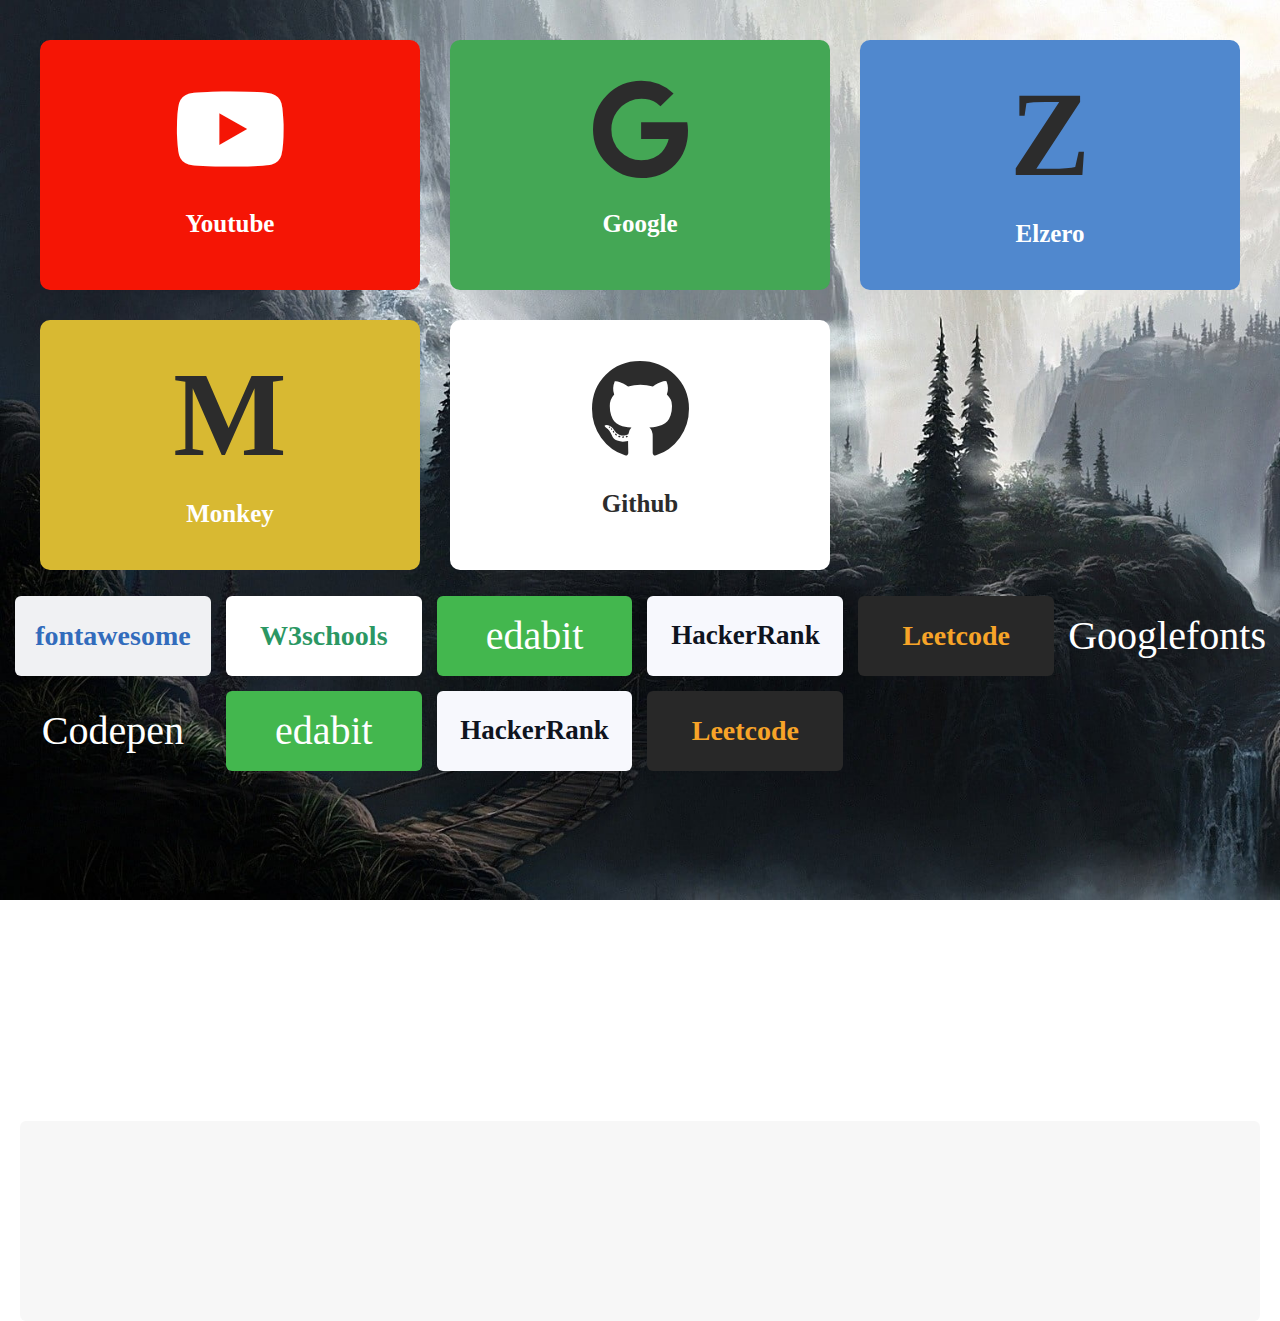
==== commit c476c782: "Add files via upload" ====
--- a/index.html
+++ b/index.html
@@ -59,8 +59,8 @@
         <li class="googlefonts">
           <a href="https://fonts.google.com/" target="_blank">Googlefonts</a>
         </li>
-        <li class="w3schools">
-          <a href="https://www.w3schools.com/" target="_blank">W3schools</a>
+        <li class="codepen">
+          <a href="https://codepen.io/pen/" target="_blank">Codepen</a>
         </li>
         <li  class="edabit" >
           <a href="https://edabit.com/challenges" target="_blank">edabit</a>
